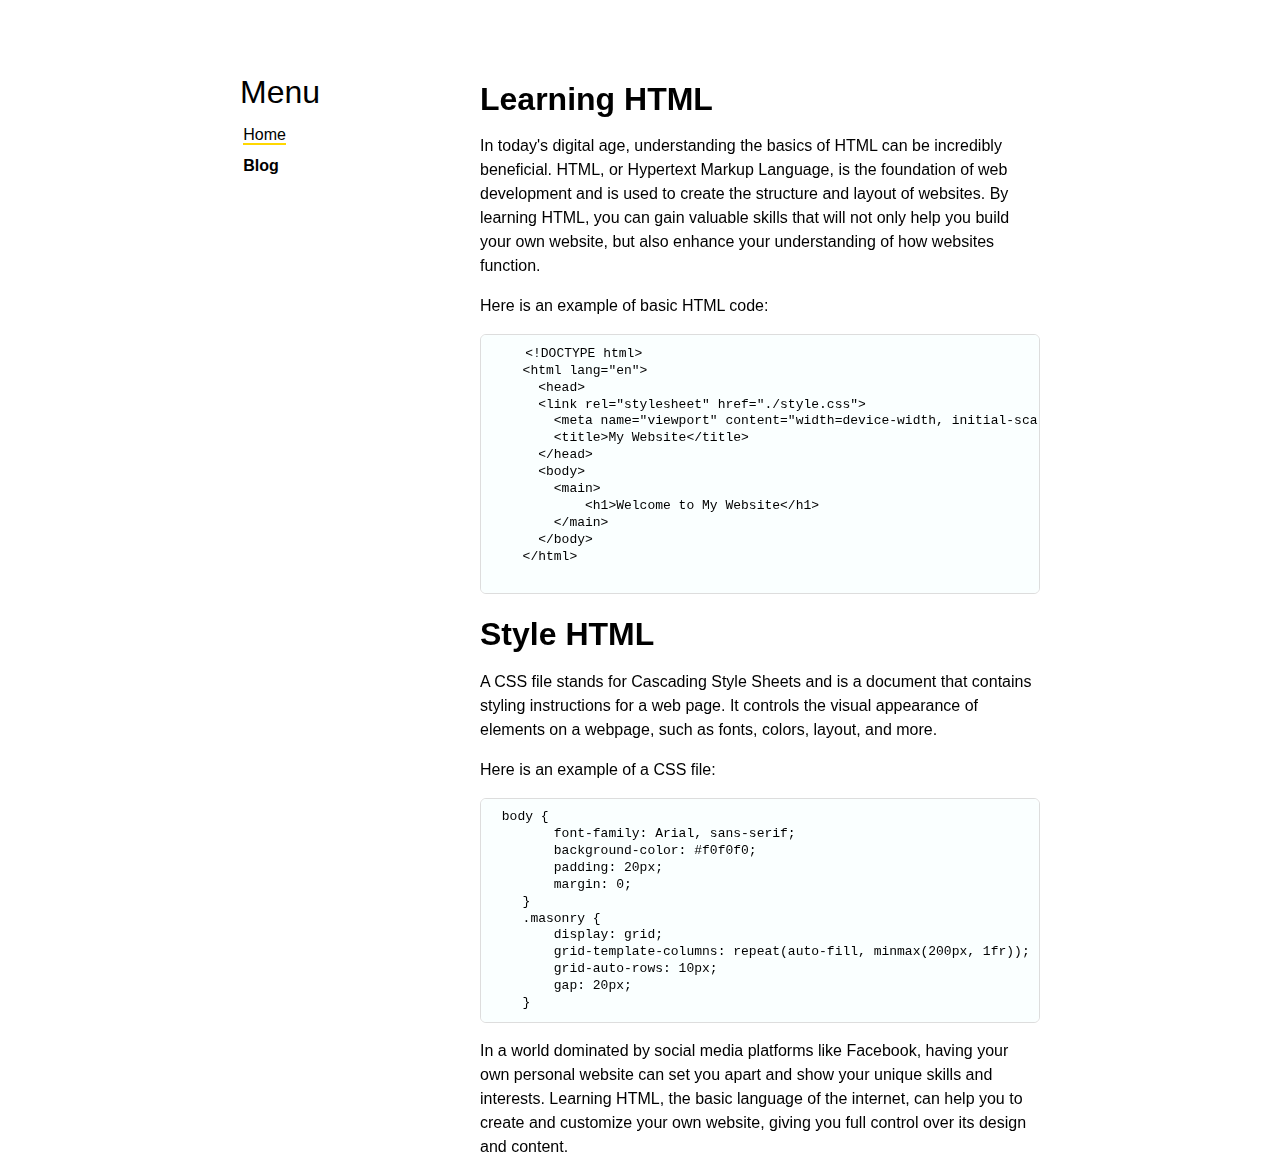
==== blog/Learning-HTML.html @ 352c5489 "Add files via upload" ====
<!DOCTYPE html>
<html>
<head>
    <meta charset="utf-8">
    <meta http-equiv="X-UA-Compatible" content="IE=edge,chrome=1">
    <title>Matthew Taylor - HTML</title>
    <meta name="viewport" content="width=device-width, initial-scale=1">

    <link rel="stylesheet" href="../css/main.css">
</head>
<body>
      <div class="wrapper">
        <div class="columns">
          <div class="sidebar">
            <header>Menu</header>
            <div class="menu">
              <div class="menu-item">
                <a href="../index.html">Home</a>
              </div>
              <div class="menu-item active">
                <a href="blog.html">Blog</a>
              </div>
            </div>
          </div>

          <div class="main">
            <h1>Learning HTML</h1>

<p>In today's digital age, understanding the basics of HTML can be incredibly beneficial. HTML, or Hypertext Markup Language, is the foundation of web development and is used to create the structure and layout of websites. By learning HTML, you can gain valuable skills that will not only help you build your own website, but also enhance your understanding of how websites function.</p>

<p>Here is an example of basic HTML code:</p>

<pre>
    <code class="language-html">&lt;!DOCTYPE html&gt;
    &lt;html lang="en"&gt;
      &lt;head&gt;
      &lt;link rel="stylesheet" href="./style.css"&gt;
        &lt;meta name="viewport" content="width=device-width, initial-scale=1.0"&gt;
        &lt;title&gt;My Website&lt;/title&gt;
      &lt;/head&gt;
      &lt;body&gt;
        &lt;main&gt;
            &lt;h1&gt;Welcome to My Website&lt;/h1&gt;
        &lt;/main&gt;
      &lt;/body&gt;
    &lt;/html&gt;
  </code>
</pre>

<h1>Style HTML</h1>

<p>A CSS file stands for Cascading Style Sheets and is a document that contains styling instructions for a web page. It controls the visual appearance of elements on a webpage, such as fonts, colors, layout, and more.</p>

<p>Here is an example of a CSS file:</p>

<pre><code class="language-css"> body {
        font-family: Arial, sans-serif;
        background-color: #f0f0f0;
        padding: 20px;
        margin: 0;
    }
    .masonry {
        display: grid;
        grid-template-columns: repeat(auto-fill, minmax(200px, 1fr));
        grid-auto-rows: 10px;
        gap: 20px;
    }</code></pre>

<p>In a world dominated by social media platforms like Facebook, having your own personal website can set you apart and show your unique skills and interests. Learning HTML, the basic language of the internet, can help you to create and customize your own website, giving you full control over its design and content.</p>

</body>
</html>
---- css/main.css ----
@import url("https://rsms.me/inter/inter.css");
html {
    font-family: "Inter", sans-serif;
}
@supports (font-variation-settings: normal) {
    html {
        font-family: "Inter var", sans-serif;
    }
}

a {
    color: black;
    text-decoration: none;
    border-bottom: solid 2px gold;
    padding: 0;
}

a:visited {
    color: black;
}

a:hover,
a:active {
    color: gold;
}

a.image-link,
a.image-link:visited,
a.image-link:hover,
a.image-link:active {
    text-decoration: none;
    border: none;
    padding: 0;
}

h1 {
    margin-bottom: 0.3em;
    line-height: 1.2em;
}

body {
    line-height: 1.5em;
}

.clearfix {
    clear: both;
}

.wrapper {
    max-width: 800px;

    margin-left: 1em;
    margin-right: 1em;
    margin-top: 2em;

    display: flex;
    flex-direction: column;
}

.columns {
    display: flex;
    flex-direction: column;
}

.menu {
    display: flex;
    flex-wrap: wrap;
    justify-content: space-between;

    margin-top: 1em;
    margin-bottom: 2em;
}

@media screen and (min-width: 575px) {
    .wrapper {
        margin: auto;
        margin-top: 5em;
    }

    .columns {
        display: flex;
        flex-direction: row;
    }

    .sidebar {
        width: 30%;
    }

    .main {
        width: 70%;
    }

    .menu {
        flex-direction: column;
    }
}

.sidebar header {
    font-size: xx-large;
}

.main > :first-child {
    margin-top: 0 !important;
    margin-left: 0 !important;
}
.main > :last-child {
    margin-bottom: 0 !important;
    margin-right: 0 !important;
}

.menu .menu-item {
    text-decoration: none;
    margin: 0.2em;
}

.menu .menu-item.active {
    font-weight: bold;
    color: black;
}

.menu .menu-item.active a {
    border-bottom: none;
}

.avatar {
    width: 125px;
    height: 125px;
    float: left;
    border-radius: 6px;
    margin-bottom: 1em;
    margin-right: 2em;
    margin-top: 1em;
}

ul.values {
    list-style-type: none;
    padding-left: none;
}
ul.values li {
    padding: 0.5em;
}

.posts td.stars {
    max-width: 1em;
    padding: 0;
}

.posts > tr,
td {
    padding: 10px;
}

.posts .post-star {
    color: gol;
}

ul.misc-list {
    padding-left: 0;
}
ul.misc-list li {
    padding: 0.5em;
}

.meta {
    margin-top: 0.3em;
    font-weight: 200;
}

pre {
    background-color: #faffff;
    border: 1px solid #ddd;
    padding: 0.8em;
    overflow: scroll;
    border-radius: 6px;
    line-height: 1.3em;
}

pre::-webkit-scrollbar {
    display: none;
}

ul,
ol {
    margin-left: 1.35em;
}

code {
    border: 1px solid #ddd;
    background-color: #faffff;
    padding: 0 0.2em;
}

pre code {
    border: none;
}

/* terminal */
pre.terminal {
    border: 1px solid #000;
    background-color: #333;
    color: #fff;
}

pre.terminal code {
    background-color: #333;
}

blockquote {
    font-style: italic;
    padding-left: 10px;
}

.postfooter {
    border-top: 1px solid;
    margin-top: 3em;
    font-style: italic;
}

.footer {
    margin-top: 3em;
    text-align: center;
    color: grey;
}
.footer a {
    color: grey;
}

.footer a:visited {
    color: grey;
}
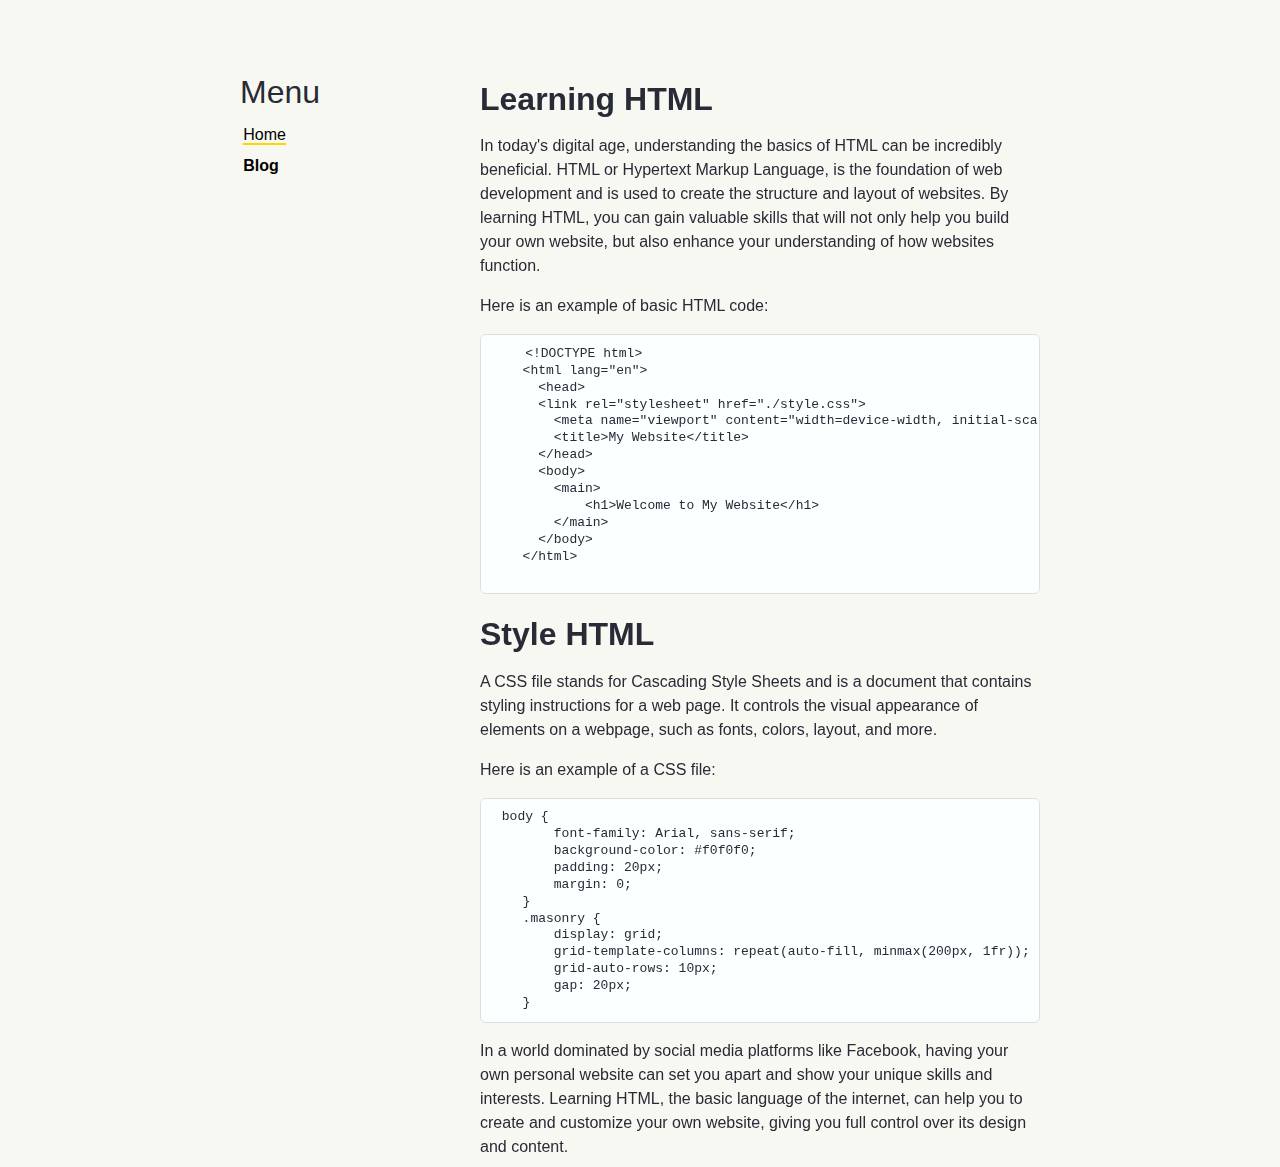
==== commit f028bfa3: "Update Learning-HTML.html" ====
--- a/blog/Learning-HTML.html
+++ b/blog/Learning-HTML.html
@@ -26,7 +26,7 @@
           <div class="main">
             <h1>Learning HTML</h1>
 
-<p>In today's digital age, understanding the basics of HTML can be incredibly beneficial. HTML, or Hypertext Markup Language, is the foundation of web development and is used to create the structure and layout of websites. By learning HTML, you can gain valuable skills that will not only help you build your own website, but also enhance your understanding of how websites function.</p>
+<p>In today's digital age, understanding the basics of HTML can be incredibly beneficial. HTML or Hypertext Markup Language, is the foundation of web development and is used to create the structure and layout of websites. By learning HTML, you can gain valuable skills that will not only help you build your own website, but also enhance your understanding of how websites function.</p>
 
 <p>Here is an example of basic HTML code:</p>
 
--- a/css/main.css
+++ b/css/main.css
@@ -1,4 +1,53 @@
-@import url("https://rsms.me/inter/inter.css");
+/* Light mode */
+@media (prefers-color-scheme: light) {
+    html {
+        background-color: #f8f8f2;
+        color: #282a36;
+    }
+    a {
+        color: #000;
+        text-decoration: none;
+        border-bottom: solid 2px gold;
+        padding: 0;
+    }
+    a:hover,
+    a:active {
+        color: #000;
+    }
+    a:visited {
+        color: #000;
+    }
+}
+
+/* Dark mode */
+@media (prefers-color-scheme: dark) {
+    html {
+        background-color: #24292f;
+        color: #e4e4e4;
+    }
+    a {
+        color: #e4e4e4;
+        text-decoration: none;
+        border-bottom: solid 2px #1f6be4;
+        padding: 0;
+    }
+    a:hover,
+    a:active {
+        color: #e4e4e4;
+    }
+    a:visited {
+        color: #e4e4e4;
+    }
+    .language-html {
+        background-color: #fff;
+        color: #000;
+    }
+    .language-css {
+        background-color: #fff;
+        color: #000;
+    }
+}
+
 html {
     font-family: "Inter", sans-serif;
 }
@@ -6,31 +55,6 @@
     html {
         font-family: "Inter var", sans-serif;
     }
-}
-
-a {
-    color: black;
-    text-decoration: none;
-    border-bottom: solid 2px gold;
-    padding: 0;
-}
-
-a:visited {
-    color: black;
-}
-
-a:hover,
-a:active {
-    color: gold;
-}
-
-a.image-link,
-a.image-link:visited,
-a.image-link:hover,
-a.image-link:active {
-    text-decoration: none;
-    border: none;
-    padding: 0;
 }
 
 h1 {
@@ -115,7 +139,6 @@
 
 .menu .menu-item.active {
     font-weight: bold;
-    color: black;
 }
 
 .menu .menu-item.active a {
